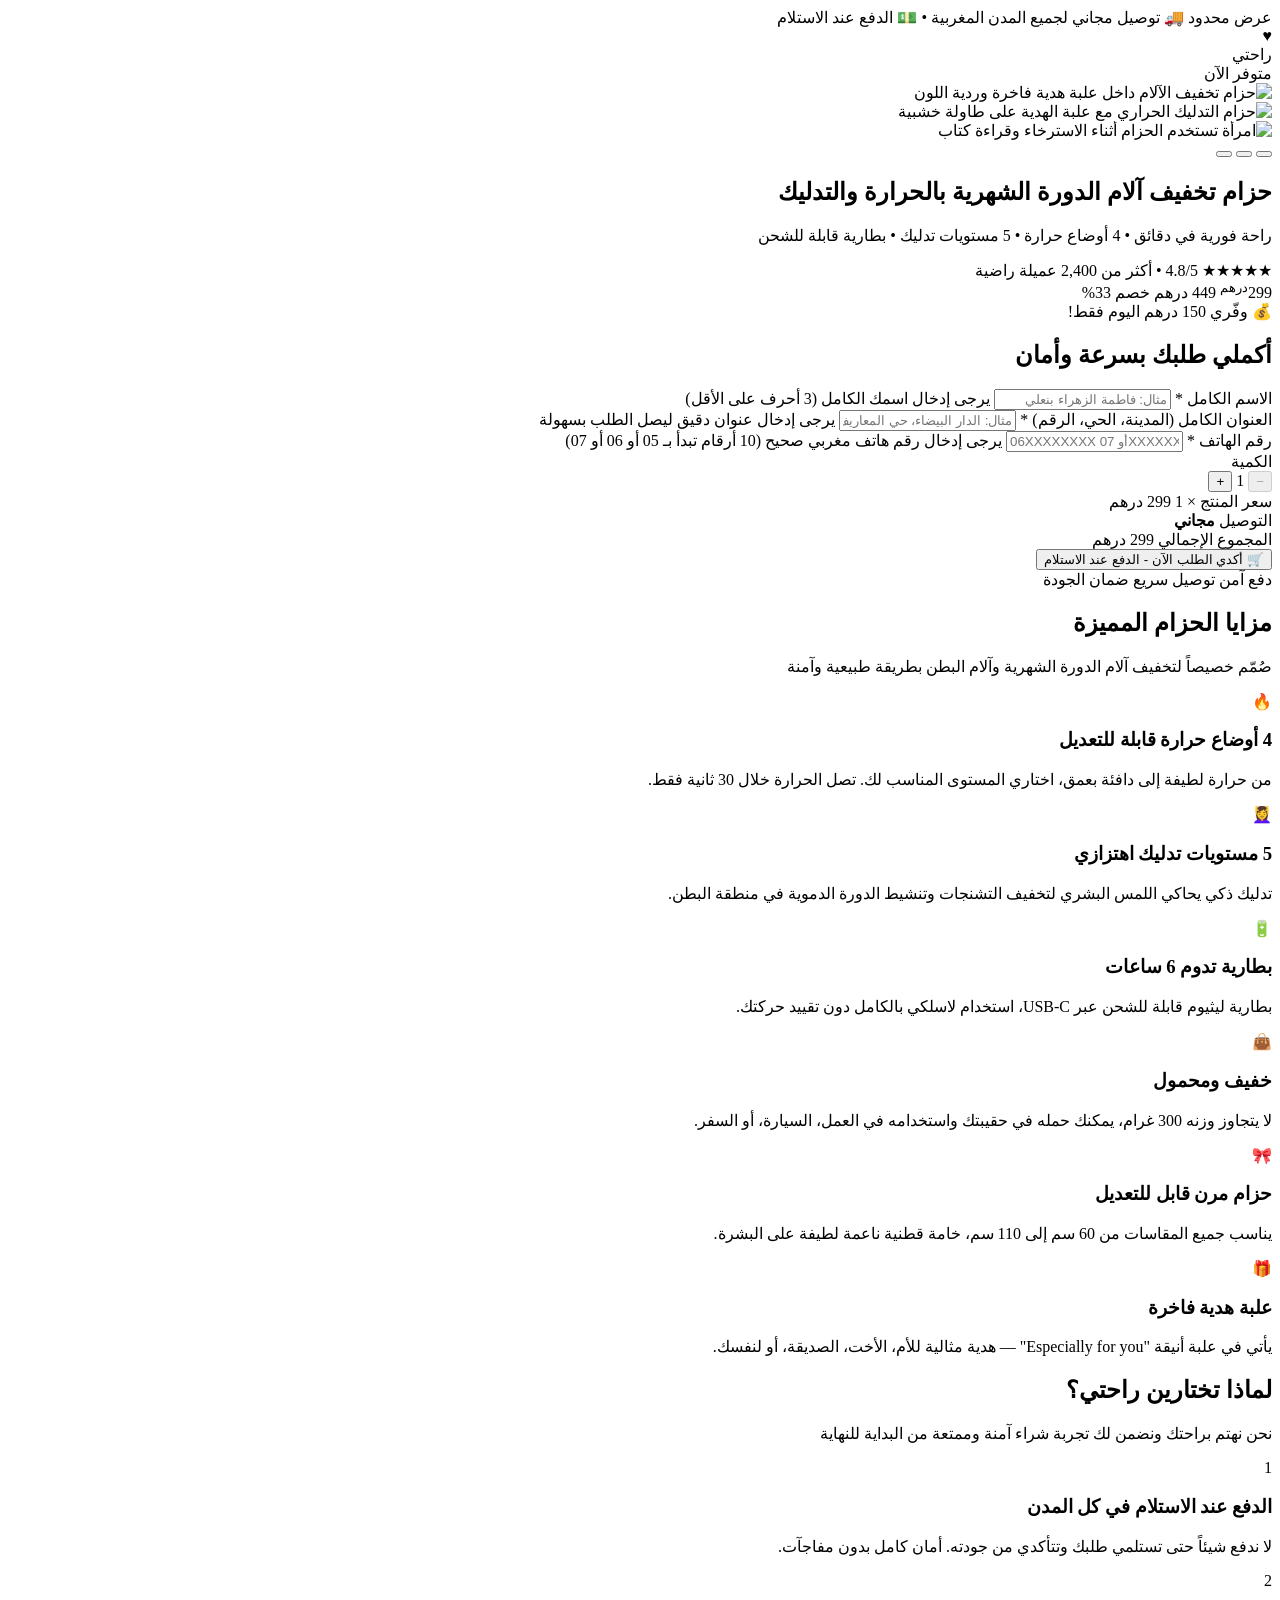
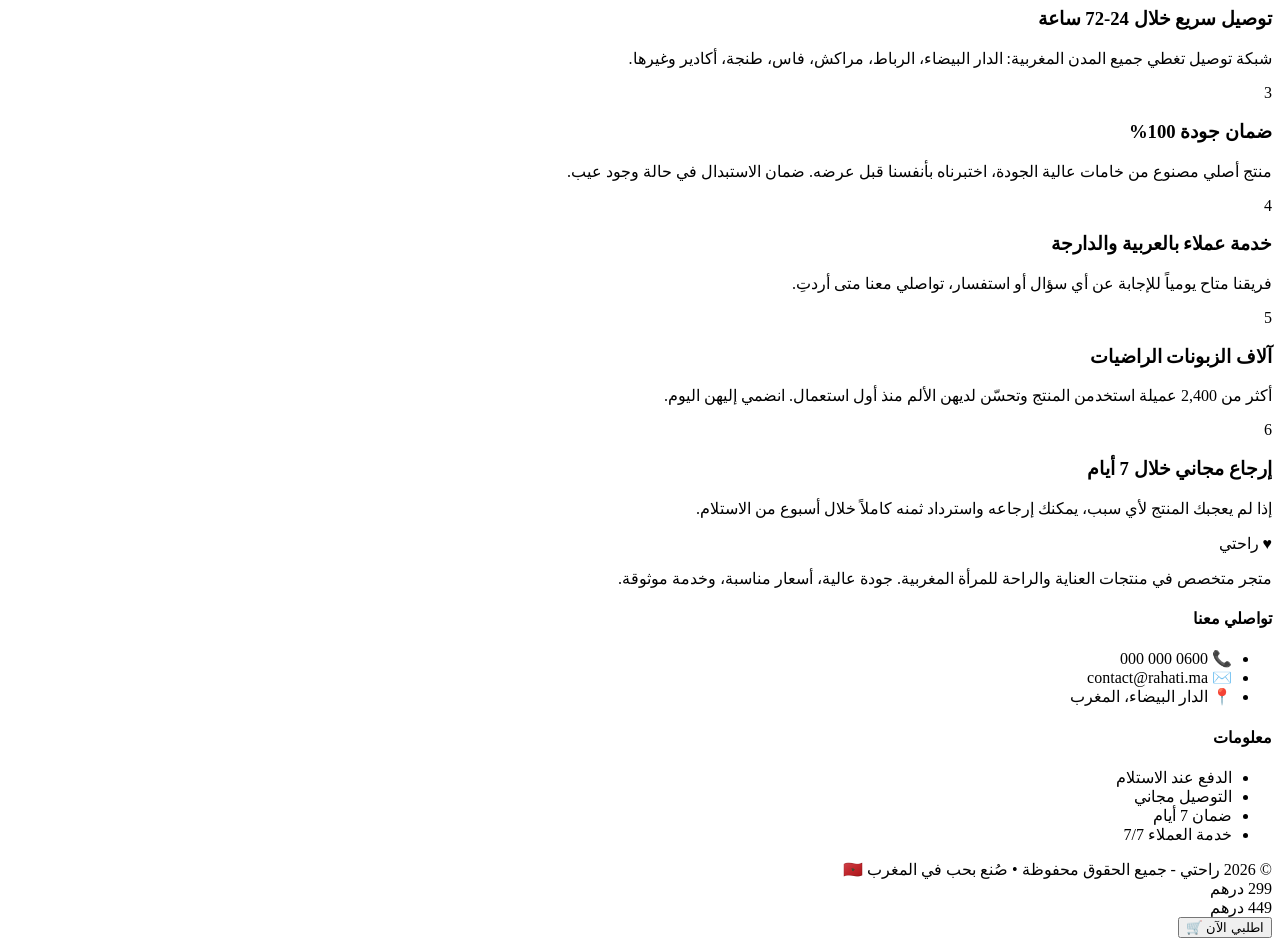
==== public/index.html @ 882a787f "feat: complete Moroccan COD landing page system with admin & analytics - Product landing page (/) wi" ====
<!DOCTYPE html>
<html lang="ar" dir="rtl">
<head>
  <meta charset="UTF-8" />
  <meta name="viewport" content="width=device-width, initial-scale=1.0, viewport-fit=cover" />
  <meta name="theme-color" content="#E91E63" />
  <meta name="description" content="حزام تخفيف آلام الدورة الشهرية بالحرارة والتدليك - راحة فورية وفعّالة. الدفع عند الاستلام في جميع مدن المغرب." />
  <meta name="robots" content="index, follow" />

  <!-- Open Graph -->
  <meta property="og:title" content="حزام تخفيف آلام الدورة الشهرية - راحة فورية" />
  <meta property="og:description" content="حزام ذكي بالحرارة والتدليك يخفف آلام الدورة الشهرية في دقائق. الدفع عند الاستلام." />
  <meta property="og:type" content="product" />
  <meta property="og:locale" content="ar_MA" />

  <title>حزام تخفيف آلام الدورة الشهرية | راحة فورية مع الحرارة والتدليك</title>

  <!-- خط عربي احترافي -->
  <link rel="preconnect" href="https://fonts.googleapis.com">
  <link rel="preconnect" href="https://fonts.gstatic.com" crossorigin>
  <link href="https://fonts.googleapis.com/css2?family=Tajawal:wght@400;500;700;800;900&display=swap" rel="stylesheet">

  <link rel="stylesheet" href="/static/styles.css" />

  <!-- Favicon SVG inline -->
  <link rel="icon" type="image/svg+xml" href="data:image/svg+xml,%3Csvg xmlns='http://www.w3.org/2000/svg' viewBox='0 0 100 100'%3E%3Crect width='100' height='100' rx='20' fill='%23E91E63'/%3E%3Ctext x='50' y='65' font-size='55' text-anchor='middle' fill='white'%3E♥%3C/text%3E%3C/svg%3E" />
</head>
<body>

  <!-- شريط الترويج العلوي -->
  <div class="topbar" role="banner">
    <div class="container topbar__inner">
      <span class="topbar__badge">عرض محدود</span>
      <span>🚚 توصيل مجاني لجميع المدن المغربية</span>
      <span>•</span>
      <span>💵 الدفع عند الاستلام</span>
    </div>
  </div>

  <!-- الهيدر -->
  <header class="header">
    <div class="container header__inner">
      <div class="logo">
        <div class="logo__icon" aria-hidden="true">♥</div>
        <span>راحتي</span>
      </div>
      <div class="header__cod" role="status">
        <span class="header__cod-dot" aria-hidden="true"></span>
        <span>متوفر الآن</span>
      </div>
    </div>
  </header>

  <!-- القسم الرئيسي -->
  <main id="main">
    <section class="hero" aria-labelledby="product-title">
      <div class="container">
        <div class="hero__inner">

          <!-- معرض الصور -->
          <div class="gallery" role="region" aria-label="معرض صور المنتج">
            <div class="gallery__track" id="galleryTrack">
              <div class="gallery__slide">
                <img
                  src="https://www.genspark.ai/api/files/s/qJHM38sG"
                  alt="حزام تخفيف الآلام داخل علبة هدية فاخرة وردية اللون"
                  loading="eager"
                  width="600" height="600"
                />
              </div>
              <div class="gallery__slide">
                <img
                  src="https://www.genspark.ai/api/files/s/g8Dh57UN"
                  alt="حزام التدليك الحراري مع علبة الهدية على طاولة خشبية"
                  loading="lazy"
                  width="600" height="600"
                />
              </div>
              <div class="gallery__slide">
                <img
                  src="https://www.genspark.ai/api/files/s/QzCnnxiz"
                  alt="امرأة تستخدم الحزام أثناء الاسترخاء وقراءة كتاب"
                  loading="lazy"
                  width="600" height="600"
                />
              </div>
            </div>
            <div class="gallery__dots" id="galleryDots" aria-hidden="true">
              <button class="gallery__dot is-active" data-index="0" aria-label="الصورة 1"></button>
              <button class="gallery__dot" data-index="1" aria-label="الصورة 2"></button>
              <button class="gallery__dot" data-index="2" aria-label="الصورة 3"></button>
            </div>
          </div>

          <!-- معلومات المنتج + نموذج الطلب -->
          <div class="product-info">
            <h1 class="product-info__name" id="product-title">
              حزام تخفيف آلام الدورة الشهرية بالحرارة والتدليك
            </h1>
            <p class="product-info__subtitle">
              راحة فورية في دقائق • 4 أوضاع حرارة • 5 مستويات تدليك • بطارية قابلة للشحن
            </p>

            <div class="product-info__rating" aria-label="تقييم المنتج 4.8 من 5">
              <span class="stars" aria-hidden="true">★★★★★</span>
              <span class="rating-text">4.8/5 • أكثر من 2,400 عميلة راضية</span>
            </div>

            <!-- السعر -->
            <div class="price-block">
              <div class="price-row">
                <span class="price-current">
                  299<sup>درهم</sup>
                </span>
                <span class="price-original">449 درهم</span>
                <span class="price-badge">خصم 33%</span>
              </div>
              <span class="price-saving">💰 وفّري 150 درهم اليوم فقط!</span>
            </div>

            <!-- نموذج الطلب -->
            <form class="order-form" id="orderForm" novalidate>
              <h2 class="order-form__title">أكملي طلبك بسرعة وأمان</h2>

              <div class="form-group">
                <label for="fullName" class="form-label">
                  الاسم الكامل
                  <span class="form-label__required" aria-hidden="true">*</span>
                </label>
                <input
                  type="text"
                  id="fullName"
                  name="fullName"
                  class="form-input"
                  placeholder="مثال: فاطمة الزهراء بنعلي"
                  autocomplete="name"
                  required
                  minlength="3"
                  aria-required="true"
                  aria-describedby="fullName-error"
                />
                <span class="form-error" id="fullName-error" role="alert">يرجى إدخال اسمك الكامل (3 أحرف على الأقل)</span>
              </div>

              <div class="form-group">
                <label for="address" class="form-label">
                  العنوان الكامل (المدينة، الحي، الرقم)
                  <span class="form-label__required" aria-hidden="true">*</span>
                </label>
                <input
                  type="text"
                  id="address"
                  name="address"
                  class="form-input"
                  placeholder="مثال: الدار البيضاء، حي المعاريف، شارع الزرقطوني رقم 12"
                  autocomplete="street-address"
                  required
                  minlength="10"
                  aria-required="true"
                  aria-describedby="address-error"
                />
                <span class="form-error" id="address-error" role="alert">يرجى إدخال عنوان دقيق ليصل الطلب بسهولة</span>
              </div>

              <div class="form-group">
                <label for="phone" class="form-label">
                  رقم الهاتف
                  <span class="form-label__required" aria-hidden="true">*</span>
                </label>
                <input
                  type="tel"
                  id="phone"
                  name="phone"
                  class="form-input"
                  placeholder="06XXXXXXXX أو 07XXXXXXXX"
                  autocomplete="tel"
                  inputmode="numeric"
                  pattern="0[5-7][0-9]{8}"
                  required
                  aria-required="true"
                  aria-describedby="phone-error"
                />
                <span class="form-error" id="phone-error" role="alert">يرجى إدخال رقم هاتف مغربي صحيح (10 أرقام تبدأ بـ 05 أو 06 أو 07)</span>
              </div>

              <div class="form-group">
                <label for="quantity" class="form-label">الكمية</label>
                <div class="quantity-selector" role="group" aria-label="محدد الكمية">
                  <button type="button" class="quantity-btn" id="qtyMinus" aria-label="تقليل الكمية">−</button>
                  <span class="quantity-value" id="qtyValue" aria-live="polite">1</span>
                  <input type="hidden" id="quantity" name="quantity" value="1" />
                  <button type="button" class="quantity-btn" id="qtyPlus" aria-label="زيادة الكمية">+</button>
                </div>
              </div>

              <!-- ملخص الطلب -->
              <div class="order-summary">
                <div class="order-summary__row">
                  <span>سعر المنتج × <span id="summaryQty">1</span></span>
                  <span><span id="summarySubtotal">299</span> درهم</span>
                </div>
                <div class="order-summary__row">
                  <span>التوصيل</span>
                  <span style="color: var(--color-success); font-weight: 700;">مجاني</span>
                </div>
                <div class="order-summary__row order-summary__row--total">
                  <span>المجموع الإجمالي</span>
                  <span><span id="summaryTotal">299</span> درهم</span>
                </div>
              </div>

              <button type="submit" class="btn-order" id="btnOrder">
                <span class="btn-order__icon" aria-hidden="true">🛒</span>
                <span class="btn-order__text">أكدي الطلب الآن - الدفع عند الاستلام</span>
                <span class="btn-order__spinner" aria-hidden="true"></span>
              </button>

              <div class="trust-row">
                <span class="trust-row__item">دفع آمن</span>
                <span class="trust-row__item">توصيل سريع</span>
                <span class="trust-row__item">ضمان الجودة</span>
              </div>
            </form>
          </div>

        </div>
      </div>
    </section>

    <!-- مزايا المنتج -->
    <section class="section section--alt" aria-labelledby="features-title">
      <div class="container">
        <div class="section__header">
          <h2 class="section__title" id="features-title">مزايا الحزام المميزة</h2>
          <p class="section__subtitle">
            صُمّم خصيصاً لتخفيف آلام الدورة الشهرية وآلام البطن بطريقة طبيعية وآمنة
          </p>
        </div>

        <div class="features-grid">
          <article class="feature-card">
            <div class="feature-card__icon" aria-hidden="true">🔥</div>
            <h3 class="feature-card__title">4 أوضاع حرارة قابلة للتعديل</h3>
            <p class="feature-card__text">
              من حرارة لطيفة إلى دافئة بعمق، اختاري المستوى المناسب لك. تصل الحرارة خلال 30 ثانية فقط.
            </p>
          </article>

          <article class="feature-card">
            <div class="feature-card__icon" aria-hidden="true">💆‍♀️</div>
            <h3 class="feature-card__title">5 مستويات تدليك اهتزازي</h3>
            <p class="feature-card__text">
              تدليك ذكي يحاكي اللمس البشري لتخفيف التشنجات وتنشيط الدورة الدموية في منطقة البطن.
            </p>
          </article>

          <article class="feature-card">
            <div class="feature-card__icon" aria-hidden="true">🔋</div>
            <h3 class="feature-card__title">بطارية تدوم 6 ساعات</h3>
            <p class="feature-card__text">
              بطارية ليثيوم قابلة للشحن عبر USB-C، استخدام لاسلكي بالكامل دون تقييد حركتك.
            </p>
          </article>

          <article class="feature-card">
            <div class="feature-card__icon" aria-hidden="true">👜</div>
            <h3 class="feature-card__title">خفيف ومحمول</h3>
            <p class="feature-card__text">
              لا يتجاوز وزنه 300 غرام، يمكنك حمله في حقيبتك واستخدامه في العمل، السيارة، أو السفر.
            </p>
          </article>

          <article class="feature-card">
            <div class="feature-card__icon" aria-hidden="true">🎀</div>
            <h3 class="feature-card__title">حزام مرن قابل للتعديل</h3>
            <p class="feature-card__text">
              يناسب جميع المقاسات من 60 سم إلى 110 سم، خامة قطنية ناعمة لطيفة على البشرة.
            </p>
          </article>

          <article class="feature-card">
            <div class="feature-card__icon" aria-hidden="true">🎁</div>
            <h3 class="feature-card__title">علبة هدية فاخرة</h3>
            <p class="feature-card__text">
              يأتي في علبة أنيقة "Especially for you" — هدية مثالية للأم، الأخت، الصديقة، أو لنفسك.
            </p>
          </article>
        </div>
      </div>
    </section>

    <!-- لماذا تختارنا -->
    <section class="section" aria-labelledby="why-title">
      <div class="container">
        <div class="section__header">
          <h2 class="section__title" id="why-title">لماذا تختارين راحتي؟</h2>
          <p class="section__subtitle">
            نحن نهتم براحتك ونضمن لك تجربة شراء آمنة وممتعة من البداية للنهاية
          </p>
        </div>

        <div class="why-list">
          <div class="why-item">
            <div class="why-item__num" aria-hidden="true">1</div>
            <div>
              <h3 class="why-item__title">الدفع عند الاستلام في كل المدن</h3>
              <p class="why-item__text">
                لا ندفع شيئاً حتى تستلمي طلبك وتتأكدي من جودته. أمان كامل بدون مفاجآت.
              </p>
            </div>
          </div>

          <div class="why-item">
            <div class="why-item__num" aria-hidden="true">2</div>
            <div>
              <h3 class="why-item__title">توصيل سريع خلال 24-72 ساعة</h3>
              <p class="why-item__text">
                شبكة توصيل تغطي جميع المدن المغربية: الدار البيضاء، الرباط، مراكش، فاس، طنجة، أكادير وغيرها.
              </p>
            </div>
          </div>

          <div class="why-item">
            <div class="why-item__num" aria-hidden="true">3</div>
            <div>
              <h3 class="why-item__title">ضمان جودة 100%</h3>
              <p class="why-item__text">
                منتج أصلي مصنوع من خامات عالية الجودة، اختبرناه بأنفسنا قبل عرضه. ضمان الاستبدال في حالة وجود عيب.
              </p>
            </div>
          </div>

          <div class="why-item">
            <div class="why-item__num" aria-hidden="true">4</div>
            <div>
              <h3 class="why-item__title">خدمة عملاء بالعربية والدارجة</h3>
              <p class="why-item__text">
                فريقنا متاح يومياً للإجابة عن أي سؤال أو استفسار، تواصلي معنا متى أردتِ.
              </p>
            </div>
          </div>

          <div class="why-item">
            <div class="why-item__num" aria-hidden="true">5</div>
            <div>
              <h3 class="why-item__title">آلاف الزبونات الراضيات</h3>
              <p class="why-item__text">
                أكثر من 2,400 عميلة استخدمن المنتج وتحسّن لديهن الألم منذ أول استعمال. انضمي إليهن اليوم.
              </p>
            </div>
          </div>

          <div class="why-item">
            <div class="why-item__num" aria-hidden="true">6</div>
            <div>
              <h3 class="why-item__title">إرجاع مجاني خلال 7 أيام</h3>
              <p class="why-item__text">
                إذا لم يعجبك المنتج لأي سبب، يمكنك إرجاعه واسترداد ثمنه كاملاً خلال أسبوع من الاستلام.
              </p>
            </div>
          </div>
        </div>
      </div>
    </section>
  </main>

  <!-- التذييل -->
  <footer class="footer">
    <div class="container">
      <div class="footer__top">
        <div>
          <div class="footer__brand">♥ راحتي</div>
          <p class="footer__desc">
            متجر متخصص في منتجات العناية والراحة للمرأة المغربية. جودة عالية، أسعار مناسبة، وخدمة موثوقة.
          </p>
        </div>
        <div class="footer__col">
          <h4>تواصلي معنا</h4>
          <ul>
            <li>📞 0600 000 000</li>
            <li>✉️ contact@rahati.ma</li>
            <li>📍 الدار البيضاء، المغرب</li>
          </ul>
        </div>
        <div class="footer__col">
          <h4>معلومات</h4>
          <ul>
            <li>الدفع عند الاستلام</li>
            <li>التوصيل مجاني</li>
            <li>ضمان 7 أيام</li>
            <li>خدمة العملاء 7/7</li>
          </ul>
        </div>
      </div>
      <div class="footer__bottom">
        © 2026 راحتي - جميع الحقوق محفوظة • صُنع بحب في المغرب 🇲🇦
      </div>
    </div>
  </footer>

  <!-- Sticky CTA على الجوال -->
  <div class="sticky-cta" id="stickyCta" aria-hidden="true">
    <div class="sticky-cta__price">
      <div class="sticky-cta__price-current">299 درهم</div>
      <div class="sticky-cta__price-original">449 درهم</div>
    </div>
    <button class="sticky-cta__btn" id="stickyCtaBtn">اطلبي الآن 🛒</button>
  </div>

  <!-- Toast -->
  <div class="toast" id="toast" role="alert" aria-live="assertive"></div>

  <!-- Analytics -->
  <script src="/static/analytics.js"></script>

  <!-- منطق الصفحة -->
  <script>
    (function () {
      'use strict';

      const PRICE_UNIT = 299;

      // ===== معرض الصور: تحديث النقاط أثناء السحب =====
      const track = document.getElementById('galleryTrack');
      const dots = document.querySelectorAll('.gallery__dot');

      if (track && dots.length) {
        let scrollDebounce;
        track.addEventListener('scroll', function () {
          clearTimeout(scrollDebounce);
          scrollDebounce = setTimeout(function () {
            const slideWidth = track.scrollWidth / dots.length;
            // في RTL، scrollLeft قد يكون سالباً في بعض المتصفحات
            const scrollAbs = Math.abs(track.scrollLeft);
            const index = Math.round(scrollAbs / slideWidth);
            dots.forEach(function (d, i) {
              d.classList.toggle('is-active', i === index);
            });
          }, 80);
        }, { passive: true });

        dots.forEach(function (dot) {
          dot.addEventListener('click', function () {
            const index = parseInt(dot.dataset.index, 10);
            const slideWidth = track.scrollWidth / dots.length;
            // التمرير - مع مراعاة RTL
            const target = slideWidth * index;
            track.scrollTo({ left: -target, behavior: 'smooth' });
          });
        });
      }

      // ===== محدد الكمية =====
      const qtyMinus = document.getElementById('qtyMinus');
      const qtyPlus = document.getElementById('qtyPlus');
      const qtyValue = document.getElementById('qtyValue');
      const qtyInput = document.getElementById('quantity');
      const summaryQty = document.getElementById('summaryQty');
      const summarySubtotal = document.getElementById('summarySubtotal');
      const summaryTotal = document.getElementById('summaryTotal');

      function updateQty(newQty) {
        newQty = Math.max(1, Math.min(10, newQty));
        qtyValue.textContent = newQty;
        qtyInput.value = newQty;
        summaryQty.textContent = newQty;
        const subtotal = newQty * PRICE_UNIT;
        summarySubtotal.textContent = subtotal;
        summaryTotal.textContent = subtotal;
        qtyMinus.disabled = newQty <= 1;
        qtyPlus.disabled = newQty >= 10;
      }

      qtyMinus.addEventListener('click', function () {
        updateQty(parseInt(qtyInput.value, 10) - 1);
      });
      qtyPlus.addEventListener('click', function () {
        updateQty(parseInt(qtyInput.value, 10) + 1);
      });
      updateQty(1);

      // ===== التحقق من الفورم =====
      const form = document.getElementById('orderForm');
      const btnOrder = document.getElementById('btnOrder');

      function showError(fieldId, show) {
        const input = document.getElementById(fieldId);
        const error = document.getElementById(fieldId + '-error');
        if (input) input.classList.toggle('is-invalid', show);
        if (error) error.classList.toggle('is-visible', show);
      }

      function validateField(input) {
        const id = input.id;
        let valid = true;

        if (input.required && !input.value.trim()) {
          valid = false;
        } else if (input.minLength && input.value.trim().length < input.minLength) {
          valid = false;
        } else if (input.pattern) {
          const re = new RegExp('^' + input.pattern + '$');
          if (!re.test(input.value.trim())) valid = false;
        }

        showError(id, !valid);
        return valid;
      }

      ['fullName', 'address', 'phone'].forEach(function (id) {
        const input = document.getElementById(id);
        input.addEventListener('blur', function () { validateField(input); });
        input.addEventListener('input', function () {
          if (input.classList.contains('is-invalid')) validateField(input);
        });
      });

      // ===== Toast =====
      const toast = document.getElementById('toast');
      function showToast(msg, type) {
        toast.textContent = msg;
        toast.className = 'toast is-visible' + (type ? ' toast--' + type : '');
        setTimeout(function () {
          toast.classList.remove('is-visible');
        }, 3500);
      }

      // ===== إرسال الطلب =====
      form.addEventListener('submit', function (e) {
        e.preventDefault();

        const fullName = document.getElementById('fullName');
        const address = document.getElementById('address');
        const phone = document.getElementById('phone');

        const validations = [
          validateField(fullName),
          validateField(address),
          validateField(phone)
        ];

        if (validations.some(function (v) { return !v; })) {
          showToast('يرجى تصحيح الحقول المطلوبة', 'error');
          // التركيز على أول حقل غير صحيح
          const firstInvalid = form.querySelector('.is-invalid');
          if (firstInvalid) firstInvalid.focus();
          return;
        }

        const qty = parseInt(qtyInput.value, 10);
        const total = qty * PRICE_UNIT;

        btnOrder.classList.add('is-loading');
        btnOrder.disabled = true;

        const orderData = {
          type: 'order',
          fullName: fullName.value.trim(),
          address: address.value.trim(),
          phone: phone.value.trim(),
          quantity: qty,
          unitPrice: PRICE_UNIT,
          total: total,
          product: 'حزام تخفيف آلام الدورة الشهرية',
          timestamp: new Date().toISOString(),
          sessionId: window.MWAnalytics ? window.MWAnalytics.getSessionId() : '',
          device: window.MWAnalytics ? window.MWAnalytics.getMetrics().device : '',
          page: window.location.href
        };

        // إرسال الطلب عبر Analytics (نفس الـ webhook)
        if (window.MWAnalytics) {
          window.MWAnalytics.track('order_submit', orderData);
        }

        // الانتقال لصفحة الشكر بعد لحظة قصيرة لإتاحة الإرسال
        setTimeout(function () {
          const params = new URLSearchParams({
            name: orderData.fullName,
            phone: orderData.phone,
            qty: orderData.quantity,
            total: orderData.total,
            city: orderData.address.split('،')[0] || orderData.address.split(',')[0] || ''
          });
          window.location.href = '/thankyou/?' + params.toString();
        }, 600);
      });

      // ===== Sticky CTA =====
      const stickyCta = document.getElementById('stickyCta');
      const stickyCtaBtn = document.getElementById('stickyCtaBtn');
      const formTop = form.getBoundingClientRect().top + window.scrollY;

      function toggleStickyCta() {
        if (window.innerWidth >= 992) {
          stickyCta.classList.remove('is-visible');
          return;
        }
        const scrolled = window.scrollY;
        const formBottom = form.getBoundingClientRect().bottom + window.scrollY;
        // إظهار عند تجاوز نصف ارتفاع المتصفح + إخفاء عند الوصول للفورم
        const shouldShow = scrolled > 400 && (scrolled + window.innerHeight) < formBottom + 200;
        stickyCta.classList.toggle('is-visible', shouldShow);
        stickyCta.setAttribute('aria-hidden', shouldShow ? 'false' : 'true');
      }

      window.addEventListener('scroll', toggleStickyCta, { passive: true });
      window.addEventListener('resize', toggleStickyCta);
      toggleStickyCta();

      stickyCtaBtn.addEventListener('click', function () {
        document.getElementById('fullName').scrollIntoView({ behavior: 'smooth', block: 'center' });
        setTimeout(function () { document.getElementById('fullName').focus(); }, 500);
      });

    })();
  </script>
</body>
</html>
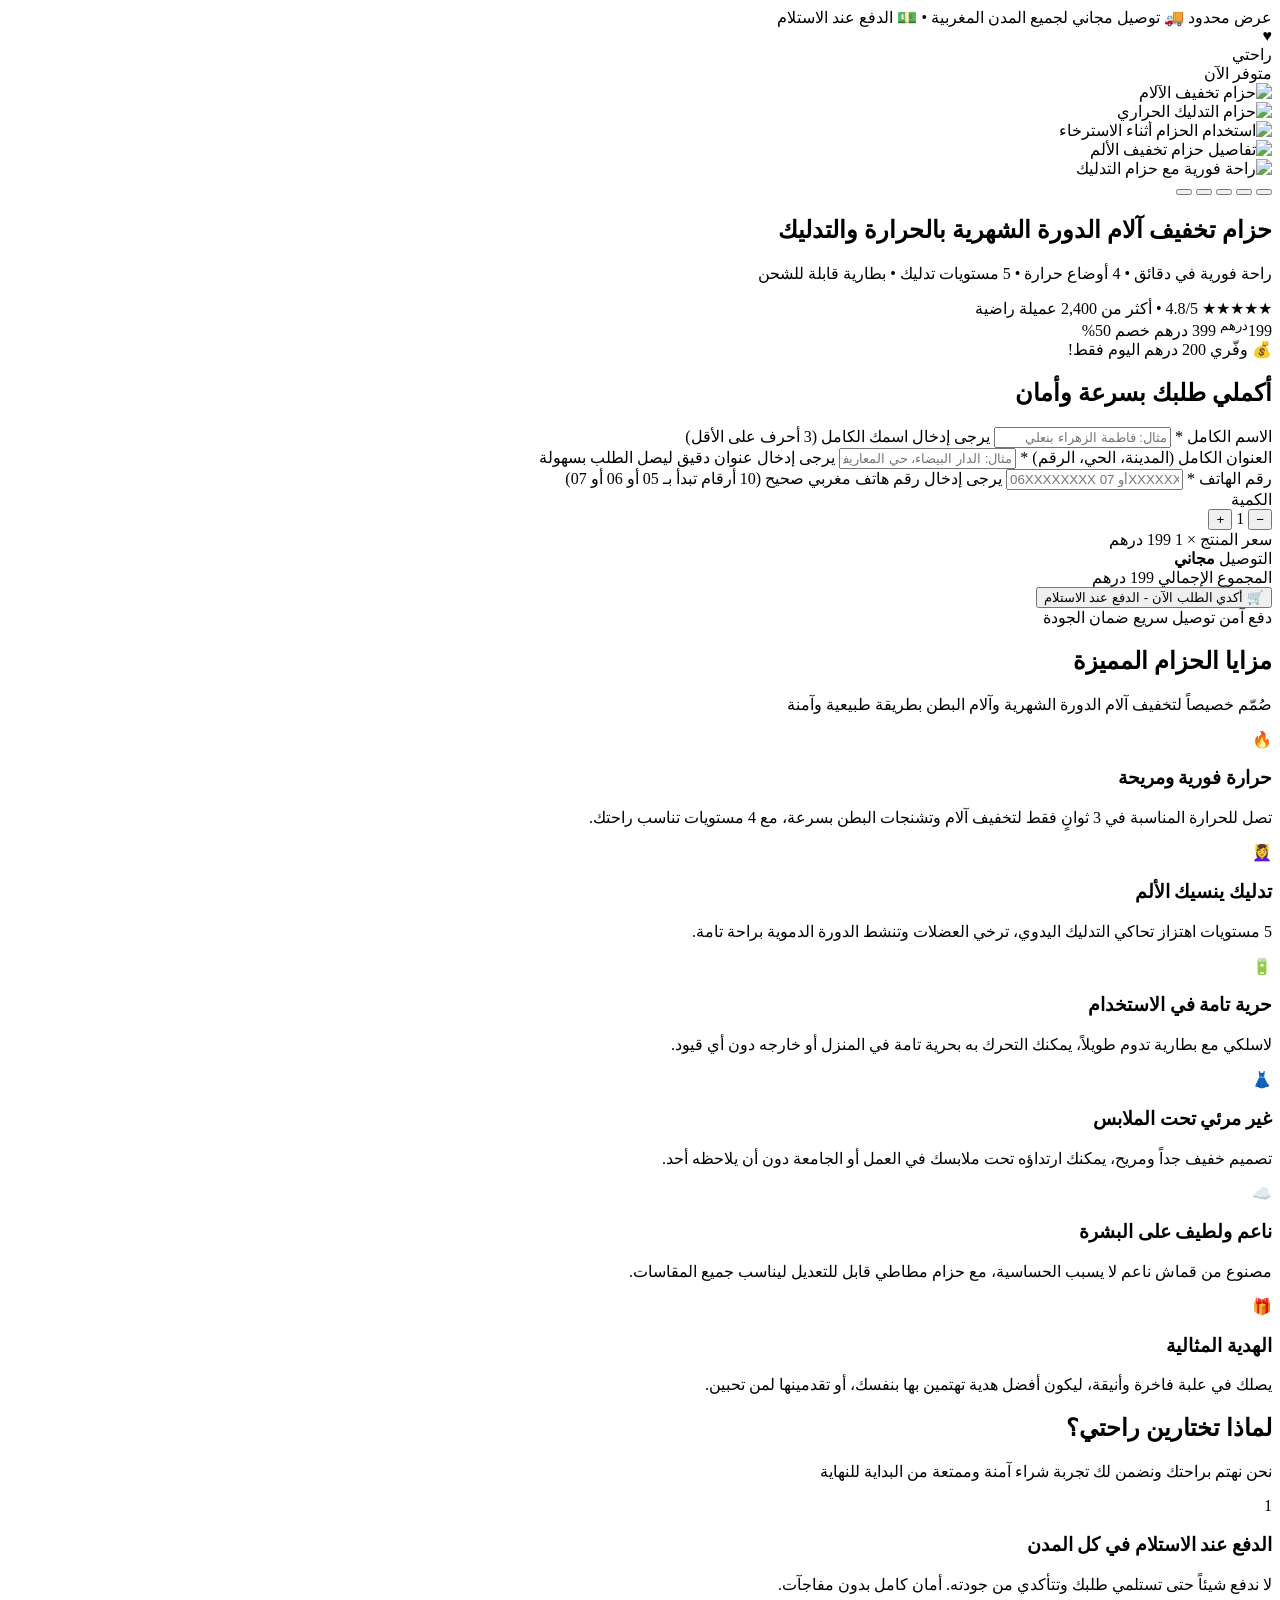
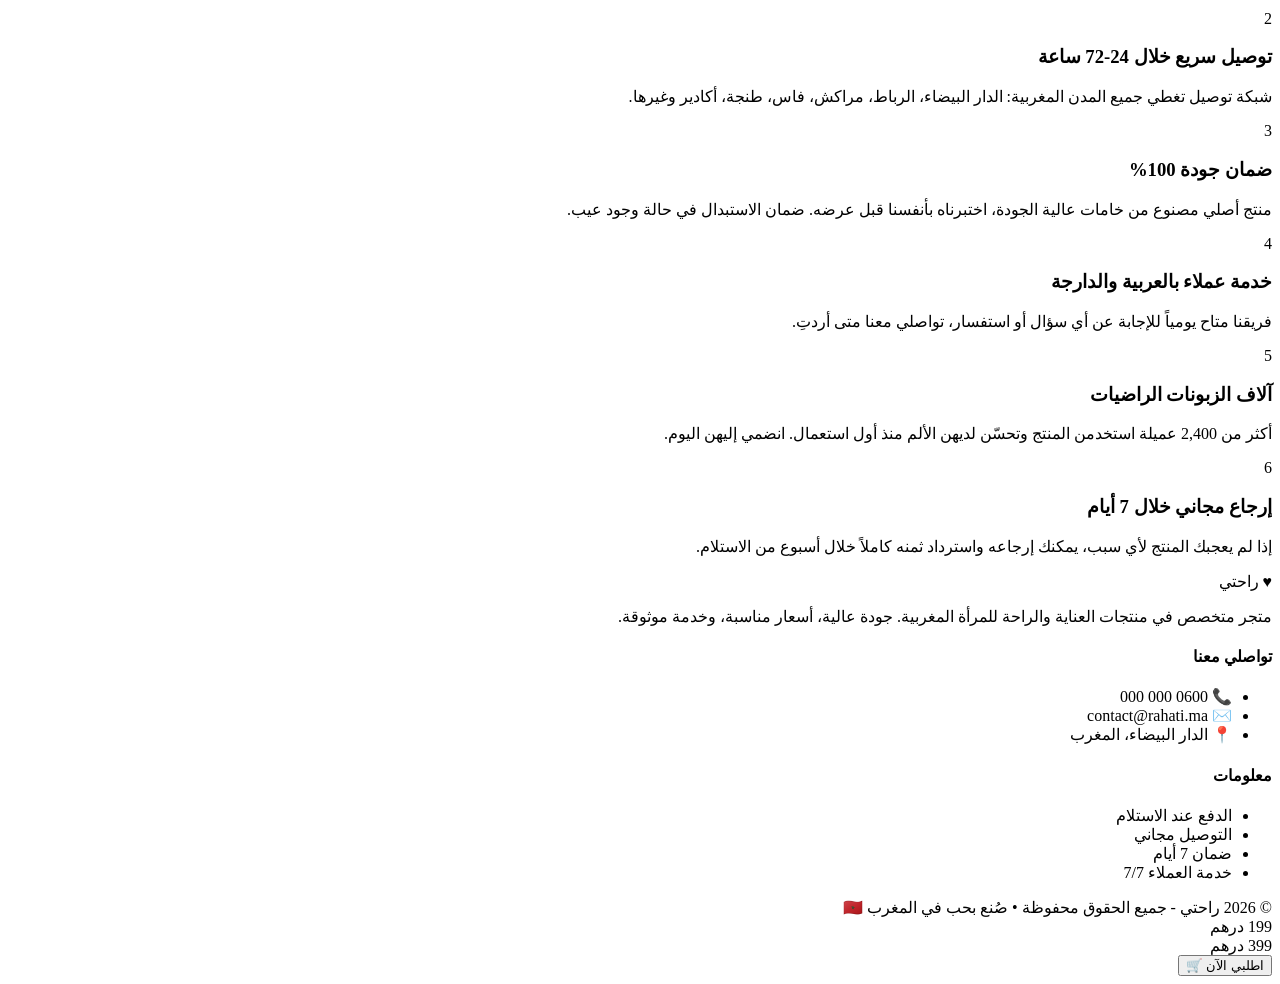
==== commit 9e09487c: "fix: comprehensive security & quality fixes from code review Security: - Remove exposed webhook URL " ====
--- a/public/index.html
+++ b/public/index.html
@@ -62,24 +62,40 @@
             <div class="gallery__track" id="galleryTrack">
               <div class="gallery__slide">
                 <img
-                  src="https://www.genspark.ai/api/files/s/qJHM38sG"
-                  alt="حزام تخفيف الآلام داخل علبة هدية فاخرة وردية اللون"
+                  src="/images/img1.jpg"
+                  alt="حزام تخفيف الآلام"
                   loading="eager"
                   width="600" height="600"
                 />
               </div>
               <div class="gallery__slide">
                 <img
-                  src="https://www.genspark.ai/api/files/s/g8Dh57UN"
-                  alt="حزام التدليك الحراري مع علبة الهدية على طاولة خشبية"
+                  src="/images/img2.png"
+                  alt="حزام التدليك الحراري"
                   loading="lazy"
                   width="600" height="600"
                 />
               </div>
               <div class="gallery__slide">
                 <img
-                  src="https://www.genspark.ai/api/files/s/QzCnnxiz"
-                  alt="امرأة تستخدم الحزام أثناء الاسترخاء وقراءة كتاب"
+                  src="/images/img3.png"
+                  alt="استخدام الحزام أثناء الاسترخاء"
+                  loading="lazy"
+                  width="600" height="600"
+                />
+              </div>
+              <div class="gallery__slide">
+                <img
+                  src="/images/img4.png"
+                  alt="تفاصيل حزام تخفيف الألم"
+                  loading="lazy"
+                  width="600" height="600"
+                />
+              </div>
+              <div class="gallery__slide">
+                <img
+                  src="/images/img5.png"
+                  alt="راحة فورية مع حزام التدليك"
                   loading="lazy"
                   width="600" height="600"
                 />
@@ -89,6 +105,8 @@
               <button class="gallery__dot is-active" data-index="0" aria-label="الصورة 1"></button>
               <button class="gallery__dot" data-index="1" aria-label="الصورة 2"></button>
               <button class="gallery__dot" data-index="2" aria-label="الصورة 3"></button>
+              <button class="gallery__dot" data-index="3" aria-label="الصورة 4"></button>
+              <button class="gallery__dot" data-index="4" aria-label="الصورة 5"></button>
             </div>
           </div>
 
@@ -110,12 +128,12 @@
             <div class="price-block">
               <div class="price-row">
                 <span class="price-current">
-                  299<sup>درهم</sup>
+                  199<sup>درهم</sup>
                 </span>
-                <span class="price-original">449 درهم</span>
-                <span class="price-badge">خصم 33%</span>
-              </div>
-              <span class="price-saving">💰 وفّري 150 درهم اليوم فقط!</span>
+                <span class="price-original">399 درهم</span>
+                <span class="price-badge">خصم 50%</span>
+              </div>
+              <span class="price-saving">💰 وفّري 200 درهم اليوم فقط!</span>
             </div>
 
             <!-- نموذج الطلب -->
@@ -197,7 +215,7 @@
               <div class="order-summary">
                 <div class="order-summary__row">
                   <span>سعر المنتج × <span id="summaryQty">1</span></span>
-                  <span><span id="summarySubtotal">299</span> درهم</span>
+                  <span><span id="summarySubtotal">199</span> درهم</span>
                 </div>
                 <div class="order-summary__row">
                   <span>التوصيل</span>
@@ -205,7 +223,7 @@
                 </div>
                 <div class="order-summary__row order-summary__row--total">
                   <span>المجموع الإجمالي</span>
-                  <span><span id="summaryTotal">299</span> درهم</span>
+                  <span><span id="summaryTotal">199</span> درهم</span>
                 </div>
               </div>
 
@@ -240,49 +258,49 @@
         <div class="features-grid">
           <article class="feature-card">
             <div class="feature-card__icon" aria-hidden="true">🔥</div>
-            <h3 class="feature-card__title">4 أوضاع حرارة قابلة للتعديل</h3>
+            <h3 class="feature-card__title">حرارة فورية ومريحة</h3>
             <p class="feature-card__text">
-              من حرارة لطيفة إلى دافئة بعمق، اختاري المستوى المناسب لك. تصل الحرارة خلال 30 ثانية فقط.
+              تصل للحرارة المناسبة في 3 ثوانٍ فقط لتخفيف آلام وتشنجات البطن بسرعة، مع 4 مستويات تناسب راحتك.
             </p>
           </article>
 
           <article class="feature-card">
             <div class="feature-card__icon" aria-hidden="true">💆‍♀️</div>
-            <h3 class="feature-card__title">5 مستويات تدليك اهتزازي</h3>
+            <h3 class="feature-card__title">تدليك ينسيك الألم</h3>
             <p class="feature-card__text">
-              تدليك ذكي يحاكي اللمس البشري لتخفيف التشنجات وتنشيط الدورة الدموية في منطقة البطن.
+              5 مستويات اهتزاز تحاكي التدليك اليدوي، ترخي العضلات وتنشط الدورة الدموية براحة تامة.
             </p>
           </article>
 
           <article class="feature-card">
             <div class="feature-card__icon" aria-hidden="true">🔋</div>
-            <h3 class="feature-card__title">بطارية تدوم 6 ساعات</h3>
+            <h3 class="feature-card__title">حرية تامة في الاستخدام</h3>
             <p class="feature-card__text">
-              بطارية ليثيوم قابلة للشحن عبر USB-C، استخدام لاسلكي بالكامل دون تقييد حركتك.
+              لاسلكي مع بطارية تدوم طويلاً، يمكنك التحرك به بحرية تامة في المنزل أو خارجه دون أي قيود.
             </p>
           </article>
 
           <article class="feature-card">
-            <div class="feature-card__icon" aria-hidden="true">👜</div>
-            <h3 class="feature-card__title">خفيف ومحمول</h3>
+            <div class="feature-card__icon" aria-hidden="true">👗</div>
+            <h3 class="feature-card__title">غير مرئي تحت الملابس</h3>
             <p class="feature-card__text">
-              لا يتجاوز وزنه 300 غرام، يمكنك حمله في حقيبتك واستخدامه في العمل، السيارة، أو السفر.
+              تصميم خفيف جداً ومريح، يمكنك ارتداؤه تحت ملابسك في العمل أو الجامعة دون أن يلاحظه أحد.
             </p>
           </article>
 
           <article class="feature-card">
-            <div class="feature-card__icon" aria-hidden="true">🎀</div>
-            <h3 class="feature-card__title">حزام مرن قابل للتعديل</h3>
+            <div class="feature-card__icon" aria-hidden="true">☁️</div>
+            <h3 class="feature-card__title">ناعم ولطيف على البشرة</h3>
             <p class="feature-card__text">
-              يناسب جميع المقاسات من 60 سم إلى 110 سم، خامة قطنية ناعمة لطيفة على البشرة.
+              مصنوع من قماش ناعم لا يسبب الحساسية، مع حزام مطاطي قابل للتعديل ليناسب جميع المقاسات.
             </p>
           </article>
 
           <article class="feature-card">
             <div class="feature-card__icon" aria-hidden="true">🎁</div>
-            <h3 class="feature-card__title">علبة هدية فاخرة</h3>
+            <h3 class="feature-card__title">الهدية المثالية</h3>
             <p class="feature-card__text">
-              يأتي في علبة أنيقة "Especially for you" — هدية مثالية للأم، الأخت، الصديقة، أو لنفسك.
+              يصلك في علبة فاخرة وأنيقة، ليكون أفضل هدية تهتمين بها بنفسك، أو تقدمينها لمن تحبين.
             </p>
           </article>
         </div>
@@ -401,8 +419,8 @@
   <!-- Sticky CTA على الجوال -->
   <div class="sticky-cta" id="stickyCta" aria-hidden="true">
     <div class="sticky-cta__price">
-      <div class="sticky-cta__price-current">299 درهم</div>
-      <div class="sticky-cta__price-original">449 درهم</div>
+      <div class="sticky-cta__price-current">199 درهم</div>
+      <div class="sticky-cta__price-original">399 درهم</div>
     </div>
     <button class="sticky-cta__btn" id="stickyCtaBtn">اطلبي الآن 🛒</button>
   </div>
@@ -418,7 +436,7 @@
     (function () {
       'use strict';
 
-      const PRICE_UNIT = 299;
+      const PRICE_UNIT = 199;
 
       // ===== معرض الصور: تحديث النقاط أثناء السحب =====
       const track = document.getElementById('galleryTrack');
@@ -429,12 +447,20 @@
         track.addEventListener('scroll', function () {
           clearTimeout(scrollDebounce);
           scrollDebounce = setTimeout(function () {
-            const slideWidth = track.scrollWidth / dots.length;
-            // في RTL، scrollLeft قد يكون سالباً في بعض المتصفحات
-            const scrollAbs = Math.abs(track.scrollLeft);
-            const index = Math.round(scrollAbs / slideWidth);
+            // استخدام مواضع DOM الفعلية بدلاً من scrollLeft لضمان صحة RTL
+            const slides = track.querySelectorAll('.gallery__slide');
+            let activeIndex = 0;
+            let minDist = Infinity;
+            const trackRect = track.getBoundingClientRect();
+            const trackCenter = trackRect.left + trackRect.width / 2;
+            slides.forEach(function (slide, i) {
+              const slideRect = slide.getBoundingClientRect();
+              const slideCenter = slideRect.left + slideRect.width / 2;
+              const dist = Math.abs(slideCenter - trackCenter);
+              if (dist < minDist) { minDist = dist; activeIndex = i; }
+            });
             dots.forEach(function (d, i) {
-              d.classList.toggle('is-active', i === index);
+              d.classList.toggle('is-active', i === activeIndex);
             });
           }, 80);
         }, { passive: true });
@@ -442,10 +468,11 @@
         dots.forEach(function (dot) {
           dot.addEventListener('click', function () {
             const index = parseInt(dot.dataset.index, 10);
-            const slideWidth = track.scrollWidth / dots.length;
-            // التمرير - مع مراعاة RTL
-            const target = slideWidth * index;
-            track.scrollTo({ left: -target, behavior: 'smooth' });
+            const slides = track.querySelectorAll('.gallery__slide');
+            if (slides[index]) {
+              // scrollIntoView يعمل صحيحاً في كل المتصفحات مع RTL
+              slides[index].scrollIntoView({ behavior: 'smooth', inline: 'center', block: 'nearest' });
+            }
           });
         });
       }
@@ -471,11 +498,12 @@
         qtyPlus.disabled = newQty >= 10;
       }
 
+      if (qtyMinus && qtyPlus && qtyValue && qtyInput) {
       qtyMinus.addEventListener('click', function () {
-        updateQty(parseInt(qtyInput.value, 10) - 1);
+        updateQty((parseInt(qtyInput.value, 10) || 1) - 1);
       });
       qtyPlus.addEventListener('click', function () {
-        updateQty(parseInt(qtyInput.value, 10) + 1);
+        updateQty((parseInt(qtyInput.value, 10) || 1) + 1);
       });
       updateQty(1);
 
@@ -568,14 +596,26 @@
           page: window.location.href
         };
 
-        // إرسال الطلب عبر Analytics (نفس الـ webhook)
-        if (window.MWAnalytics) {
-          window.MWAnalytics.track('order_submit', orderData);
-        }
-
-        // الانتقال لصفحة الشكر بعد لحظة قصيرة لإتاحة الإرسال
+        // ===== إرسال الطلب عبر Analytics أو مباشرة عبر sendBeacon =====
+        (function () {
+          var webhookUrl = (window.MW_CONFIG && window.MW_CONFIG.webhookUrl)
+            || localStorage.getItem('mw_webhook_url') || '';
+          if (window.MWAnalytics) {
+            window.MWAnalytics.track('order_submit', orderData);
+          } else if (webhookUrl && navigator.sendBeacon) {
+            // fallback إذا لم يُحمَّل analytics.js
+            var blob = new Blob([JSON.stringify(orderData)], { type: 'text/plain;charset=UTF-8' });
+            navigator.sendBeacon(webhookUrl, blob);
+          } else if (webhookUrl) {
+            fetch(webhookUrl, { method: 'POST', body: JSON.stringify(orderData),
+              headers: { 'Content-Type': 'text/plain;charset=UTF-8' },
+              mode: 'no-cors', keepalive: true }).catch(function () {});
+          }
+        })();
+
+        // الانتقال لصفحة الشكر — keepalive يضمن إكمال الإرسال بعد التنقل
         setTimeout(function () {
-          const params = new URLSearchParams({
+          var params = new URLSearchParams({
             name: orderData.fullName,
             phone: orderData.phone,
             qty: orderData.quantity,
@@ -583,14 +623,12 @@
             city: orderData.address.split('،')[0] || orderData.address.split(',')[0] || ''
           });
           window.location.href = '/thankyou/?' + params.toString();
-        }, 600);
+        }, 800);
       });
 
       // ===== Sticky CTA =====
       const stickyCta = document.getElementById('stickyCta');
       const stickyCtaBtn = document.getElementById('stickyCtaBtn');
-      const formTop = form.getBoundingClientRect().top + window.scrollY;
-
       function toggleStickyCta() {
         if (window.innerWidth >= 992) {
           stickyCta.classList.remove('is-visible');
@@ -604,7 +642,16 @@
         stickyCta.setAttribute('aria-hidden', shouldShow ? 'false' : 'true');
       }
 
-      window.addEventListener('scroll', toggleStickyCta, { passive: true });
+      // throttle بـ requestAnimationFrame لأداء أفضل
+      var stickyScrollFrame;
+      window.addEventListener('scroll', function () {
+        if (!stickyScrollFrame) {
+          stickyScrollFrame = requestAnimationFrame(function () {
+            toggleStickyCta();
+            stickyScrollFrame = null;
+          });
+        }
+      }, { passive: true });
       window.addEventListener('resize', toggleStickyCta);
       toggleStickyCta();
 
